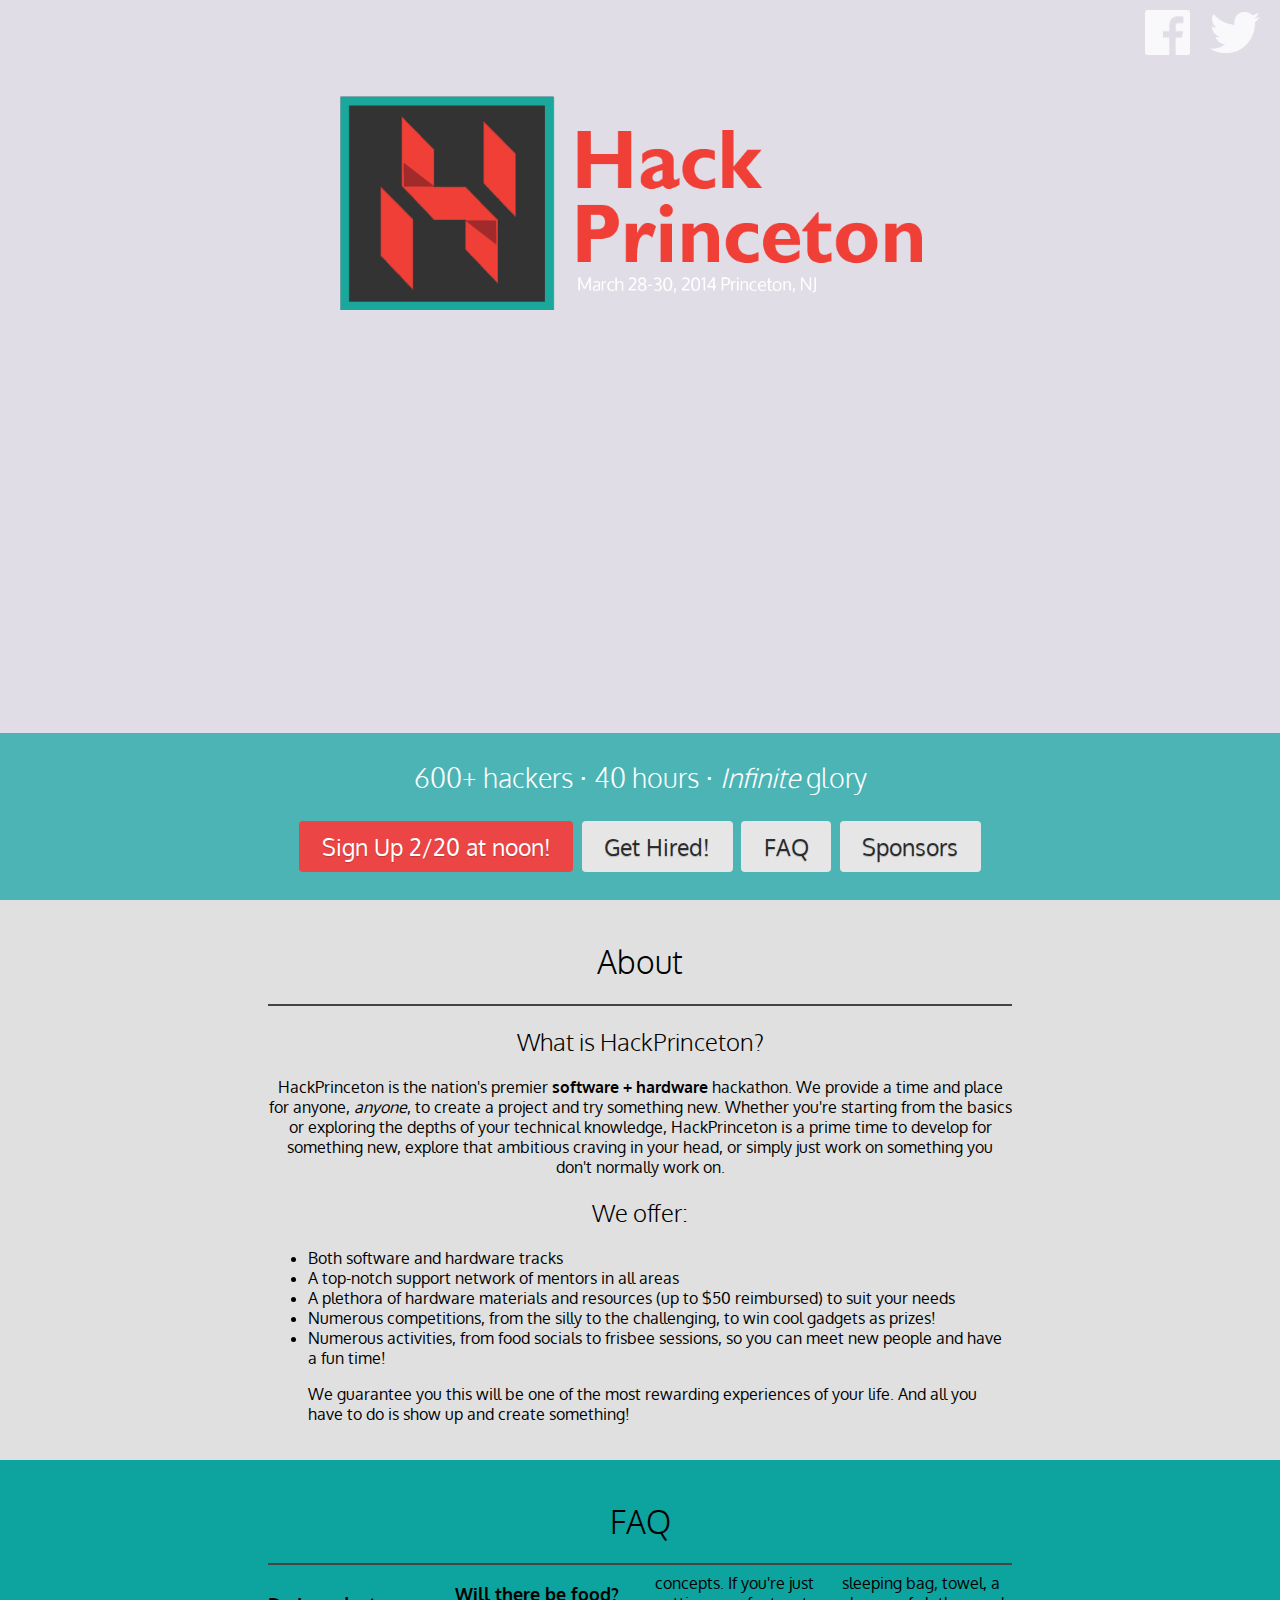
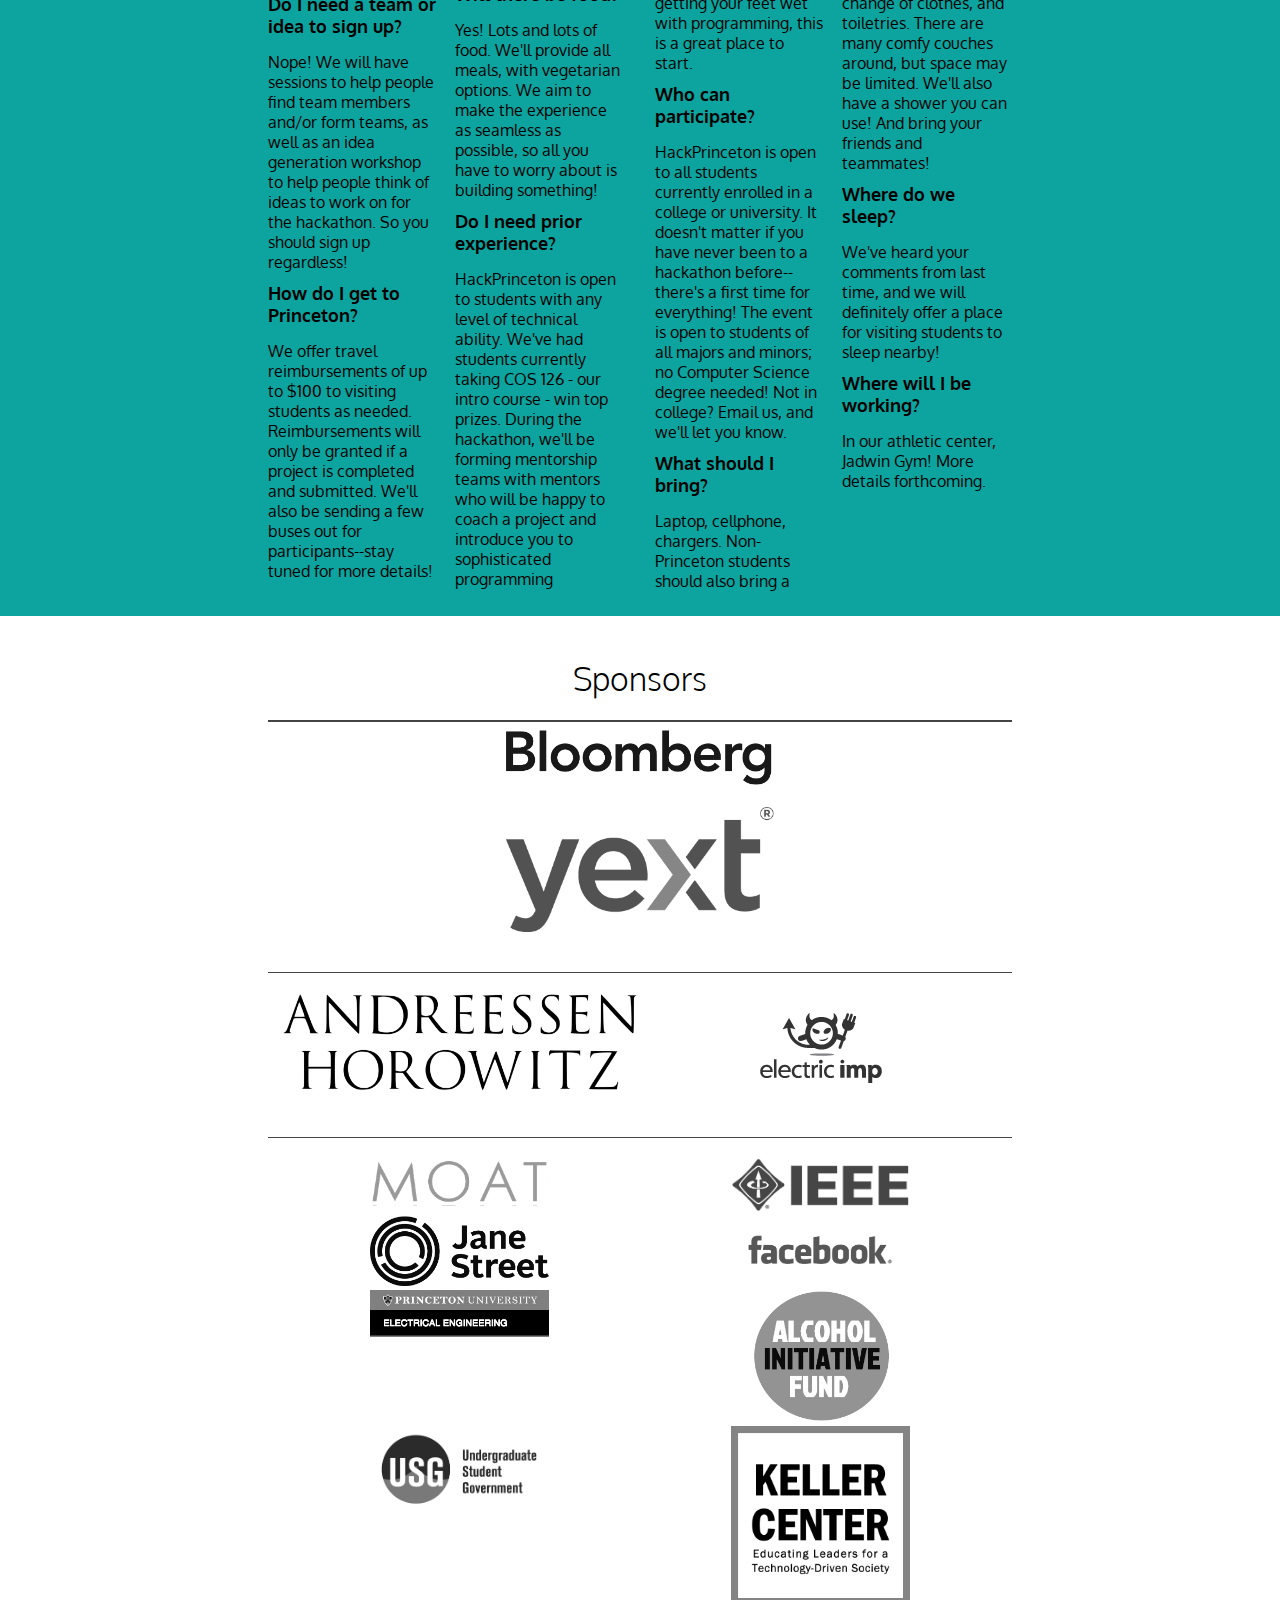
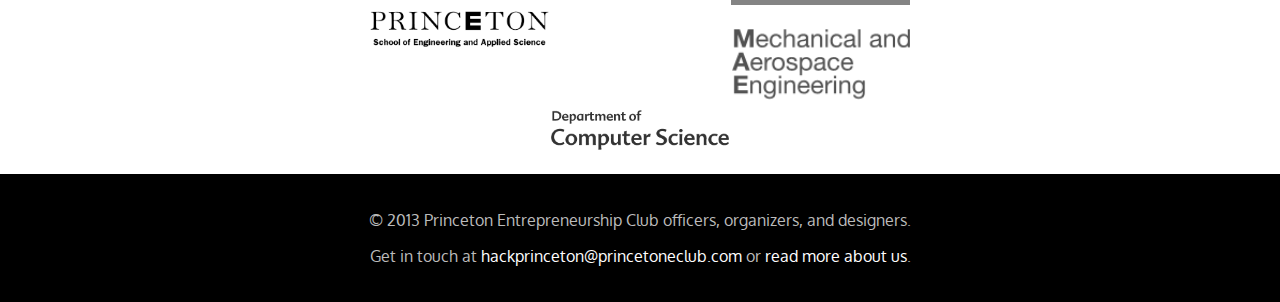
==== index.html @ d33fe1b3 "changed site into new site" ====
<!DOCTYPE html>
<html>
  <head>
    <link rel="stylesheet" type="text/css" href="css/pure-min.css">
    <link rel="stylesheet" type="text/css" href="css/style.css">
    <link href='http://fonts.googleapis.com/css?family=Oxygen:400,300' rel='stylesheet' type='text/css'>
    <link rel="icon" 
      type="image/png" 
      href="favicon.png">
  </head>
  <body class="pure-g-r">
    <div class="pure-u-1-6 favicons pure-hidden-tablet pure-hidden-phone">
      <a href='https://twitter.com/HackPrinceton'>
        <img id="twitter_fixed" src="img/Twitter_logo_white.png"/>
      </a>
      <a href='https://www.facebook.com/hackprinceton'>
        <img id="facebook_fixed" src="img/FB-f-Logo__white_100.png"/>
      </a>
    </div>
    <div class="pure-u-1-1 header">
      <div class="wrapper">
        <img id="logo" src="img/logo2.png"/>
        <div class="pure-u-1-1 banner">
          <h2>600+ hackers &sdot; 40 hours &sdot; <em>Infinite</em> glory</h2>
          <a class="pure-button size signup">Sign Up 2/20 at noon!</a>
          <a class="pure-button size hire" href="registration.html">Get Hired!</a>
          <a class="pure-button size faq" href="#faq">FAQ</a>
          <a class="pure-button size sponsor" href="#sponsor">Sponsors</a>
          <div class="pure-u-1-1 mobile-favicons-banner pure-hidden-desktop">
            <a href="https://www.facebook.com/hackprinceton">
              <img id="facebook" src="img/FB-f-Logo__white_100.png">
            </a>
            <a href="https://twitter.com/HackPrinceton">
              <img id="twitter" src="img/Twitter_logo_white.png">
            </a>
          </div>
        </div>
      </div>
    </div>
    <div id="about" class="pure-u-1-1 content">
      <div class="pure-u-3-5">
        <h1>About</h1>
        <hr>
        <h2>What is HackPrinceton?</h2>
        <p style="text-align:center">HackPrinceton is the nation's premier <span style="font-weight:bold;">software + hardware</span> hackathon. We provide a time and place for anyone, <span style="font-style:italic">anyone</span>, to create a project and try something new. 
        Whether you&#39;re starting from the basics or exploring the depths of your technical knowledge, HackPrinceton is a prime time to develop for something new, explore that ambitious craving in your head, or simply just work on something you don't normally work on.</p>

        <h2>We offer:</h2>
        <ul style="text-align:left;">
          <li>Both software and hardware tracks</li>
          <li>A top-notch support network of mentors in all areas</li>
          <li>A plethora of hardware materials and resources (up to $50 reimbursed) to suit your needs</li>
          <li>Numerous competitions, from the silly to the challenging, to win cool gadgets as prizes! </li>
          <li>Numerous activities, from food socials to frisbee sessions, so  you can meet new people and have a fun time!</li> 
        <p>We guarantee you this will be one of the most rewarding experiences of your life. And all you have to do is show up and create something! </p>
      </div>
    </div>
    <!-- <div id="hire" class="pure-u-1-1 content">
      <div class="pure-u-3-5">
        <h1>Want a Job?</h1>
        <hr>
        <p> Looking for something to do over the summer? Our sponsors are looking for talented and experienced individuals like the ones at HackPrinceton. <a href='./registration.html'>Apply here!</a> </p>

      </div>
    </div> -->
    <div id="faq" class="pure-u-1-1 content">
      <div class="pure-u-3-5">
        <h1>FAQ</h1>
        <hr>
        <div class="twocol">
        <dl>
          <dt>Do I need a team or idea to sign up?</dt>
          <dd>Nope! We will have sessions to help people find team members and/or form teams, as well as an idea generation workshop to help people think of ideas to work on for the hackathon. So you should sign up regardless!</dd>
          <dt>How do I get to Princeton?</dt>
          <dd>We offer travel reimbursements of up to $100 to visiting students as needed. Reimbursements will only be granted if a project is completed and submitted. We'll also be sending a few buses out for participants--stay tuned for more details!</dd>
          <dt>Will there be food?</dt>
          <dd>Yes! Lots and lots of food. We'll provide all meals, with vegetarian options. We aim to make the experience as seamless as possible, so all you have to worry about is building something!</dd>
          
          <dt>Do I need prior experience?</dt>
          <dd>HackPrinceton is open to students with any level of technical ability. We've had students currently taking COS 126 - our intro course - win top prizes. During the hackathon, we'll be forming mentorship teams with mentors who will be happy to coach a project and introduce you to sophisticated programming concepts. If you're just getting your feet wet with programming, this is a great place to start.</dd> 
          
          <dt>Who can participate?</dt>
          <dd>HackPrinceton is open to all students currently enrolled in a college or university. It doesn't matter if you have never been to a hackathon before--there's a first time for everything! The event is open to students of all majors and minors; no Computer Science degree needed! Not in college? Email us, and we'll let you know.</dd>
          <dt>What should I bring?</dt>
          <dd>Laptop, cellphone, chargers. Non-Princeton students should also bring a sleeping bag, towel, a change of clothes, and toiletries. There are many comfy couches around, but space may be limited. We'll also have a shower you can use! And bring your friends and teammates!</dd>
          <dt>Where do we sleep?</dt>
          <dd>We've heard your comments from last time, and we will definitely offer a place for visiting students to sleep nearby!</dd>
          <dt>Where will I be working?</dt>
          <dd>In our athletic center, Jadwin Gym! More details forthcoming.</dd>
                    
          <br> <br> <br> <br>
        </dl>
          </div>
      </div>
    </div>
    <div id="sponsor" class="pure-u-1-1 content">
      <div class="pure-u-3-5">
        <h1>Sponsors</h1>
        <hr>

          <!-- For Series A Sponsors -->
          <div class="sponsors-medium">
            <div class="sponsors-box-medium">
              <a id="ebay" class="logolink-off" href="http://bloomberg.com"><img src="img/logos/bloomberg.png"></a>
              <div class="sponsors-box-wrapper">
                <div class="sponsors-box-arrow"></div>
                <div class="sponsors-box-blurb"></div>
             </div>
           </div>
         </div>

          <div class="sponsors-medium">
            <div class="sponsors-box-medium">
              <a id="ebay" class="logolink-off" href="http://yext.com"><img src="img/logos/yext.png"></a>
              <div class="sponsors-box-wrapper">
                <div class="sponsors-box-arrow"></div>
                <div class="sponsors-box-blurb"></div>
             </div>
           </div>
         </div>

        <div class="separator"></div>

        <!-- For Angel sponsors -->
        <div class="sponsors-box-small">
          <a id="appnexus" class="logolink-off" href="http://a16z.com"><img src="img/logos/a16z.png"></a>
          <div class="sponsors-box-wrapper">
            <div class="sponsors-box-arrow"></div>
            <div class="sponsors-box-blurb">
            </div>
          </div>
        </div>
        <div class="sponsors-box-small">
          <a id="appnexus" class="logolink-off" href="http://electricimp.com"><img src="img/logos/electricimp.png"></a>
          <div class="sponsors-box-wrapper">
            <div class="sponsors-box-arrow"></div>
            <div class="sponsors-box-blurb">
            </div>
          </div>
        </div>

          <div class="separator"></div>

          <!-- For seed sponsors and everything else (sending swag) -->
          <div class="sponsors-tiny">
            <div class="sponsors-box-tiny">
              <a id="github" class="logolink-off" href="http://moat.com"><img src="img/logos/moat.png"></a>
              <div class="sponsors-box-wrapper">
                <div class="sponsors-box-arrow"></div>
                <div class="sponsors-box-blurb"></div>
              </div>
            </div>
            <div class="sponsors-box-tiny">
              <a id="github" class="logolink-off" href="http://www.ieee.org/index.html"><img src="img/logos/ieee.png"></a>
              <div class="sponsors-box-wrapper">
                <div class="sponsors-box-arrow"></div>
                <div class="sponsors-box-blurb"></div>
              </div>
            </div>
            <div class="sponsors-box-tiny">
              <a id="github" class="logolink-off" href="http://janestreet.com"><img src="img/logos/janestreet.png"></a>
              <div class="sponsors-box-wrapper">
                <div class="sponsors-box-arrow"></div>
                <div class="sponsors-box-blurb"></div>
              </div>
            </div>
            <div class="sponsors-box-tiny">
              <a id="github" class="logolink-off" href="http://facebook.com"><img src="img/logos/facebook.png"></a>
              <div class="sponsors-box-wrapper">
                <div class="sponsors-box-arrow"></div>
                <div class="sponsors-box-blurb"></div>
              </div>
            </div>
            <div class="sponsors-box-tiny">
              <a id="github" class="logolink-off" href="http://ee.princeton.edu/"><img src="img/logos/ele_logo.png"></a>
              <div class="sponsors-box-wrapper">
                <div class="sponsors-box-arrow"></div>
                <div class="sponsors-box-blurb"></div>
              </div>
            </div>
            <div class="sponsors-box-tiny">
              <a id="github" class="logolink-off" href="http://www.alcoholinitiative.com/"><img src="img/logos/alcohol_initiative.png"></a>
              <div class="sponsors-box-wrapper">
                <div class="sponsors-box-arrow"></div>
                <div class="sponsors-box-blurb"></div>
              </div>
            </div>
             <div class="sponsors-box-tiny">
              <a id="github" class="logolink-off" href="http://princetonusg.com/?page_id=966"><img src="img/logos/usg.png"></a>
              <div class="sponsors-box-wrapper">
                <div class="sponsors-box-arrow"></div>
                <div class="sponsors-box-blurb"></div>
              </div>
            </div>
            <div class="sponsors-box-tiny">
              <a id="github" class="logolink-off" href="http://commons.princeton.edu/kellercenter/"><img src="img/logos/keller_center.jpg"></a>
              <div class="sponsors-box-wrapper">
                <div class="sponsors-box-arrow"></div>
                <div class="sponsors-box-blurb"></div>
              </div>
            </div>
            <div class="sponsors-box-tiny">
              <a id="github" class="logolink-off" href="http://www.princeton.edu/engineering/"><img src="img/logos/seas.png"></a>
              <div class="sponsors-box-wrapper">
                <div class="sponsors-box-arrow"></div>
                <div class="sponsors-box-blurb"></div>
              </div>
            </div>
            <div class="sponsors-box-tiny">
              <a id="github" class="logolink-off" href="http://www.princeton.edu/mae/"><img src="img/logos/mae.png"></a>
              <div class="sponsors-box-wrapper">
                <div class="sponsors-box-arrow"></div>
                <div class="sponsors-box-blurb"></div>
              </div>
            </div>
            <div class="sponsors-box-tiny">
              <a id="github" class="logolink-off" href="http://cs.princeton.edu"><img src="img/logos/cos.png"></a>
              <div class="sponsors-box-wrapper">
                <div class="sponsors-box-arrow"></div>
                <div class="sponsors-box-blurb"></div>
              </div>
            </div>
          </div>
          
      </div>
    </div>
    <div class="pure-u-1-1 footer content">
      <p>&copy; 2013 Princeton Entrepreneurship Club officers, organizers, and designers.</p>
      <p>Get in touch at <a href="mailto:hackprinceton@princetoneclub.com">hackprinceton@princetoneclub.com</a> or <a href="http://princetoneclub.com">read more about us</a>.</p>
    </div>
    <script type="application/javascript" src="js/jquery-1.11.0.min.js"></script>
    <script type="application/javascript" src="js/script.js"></script>
  </body>
</html>
---- css/style.css ----
html, button, input, select, textarea, a,
.pure-g [class *= "pure-u"],
.pure-g-r [class *= "pure-u"] {
  font-family: "Oxygen", "HelveticaNeue-Light", "Helvetica Neue Light", "Helvetica Neue", Helvetica, Arial, "Lucida Grande", sans-serif; 
}

h1, h2, h3, h4, h5, h6 {
  font-weight: 300;
}

hr {
  border-width: 1px;
  border-style: solid;
  color: #444;
}

.favicons {
  position: fixed;
  top: 0px;
  right: 0px;
  z-index: 1;
}

.mobile-favicons-banner a {
  text-decoration: none;
}

.twocol {
  -moz-column-count: 2;
  -moz-column-gap: 30px;
  -webkit-column-count: 2;
  -webkit-column-gap: 30px;
}

#twitter {
  width: 50px;
  height: auto;
  opacity: 0.5;
  margin-left: 0.3em;
  margin-bottom: 0.75em;
}

#twitter_fixed {
  width: 50px;
  height: auto;
  position: fixed;
  top: 12px;
  right: 20px;
  opacity: 0.8;
}

#facebook {
  width: 45px;
  height: auto;
  opacity: 0.5;
  margin-right: 0.3em;
  margin-bottom: 0.75em;
}

#facebook_fixed {
  width: 45px;
  height: auto;
  position: fixed;
  top: 10px;
  right: 90px;
  opacity: 0.8;
}

.header {
  position: relative;
  background: url('../img/bg0.jpg') no-repeat center center fixed;
  background-position: center;
  background-size: cover;
  -webkit-background-size: cover;
  -moz-background-size: cover;
  -o-background-size: cover;
  text-align: center;
  height: 100vh;
  min-height: 600px;
  max-height: 1500px;
}

.wrapper {
  background: rgba(50, 29, 97, 0.15);
  height: 100%;
}

#logo {
  padding-top: 6em;
  width: 80%;
  max-width: 600px;
  height: auto;
}

.banner {
  position: absolute;
  bottom: 0px;
  left: 0px;
  background: rgba(13, 163, 159, 0.7);
  color: white;
  font-size: 18px;
}

.banner > h2 {
  padding: 0.25em;
  margin-bottom: 0.75em;
  margin-top: 0.75em;
}

.signup {
  background: rgb(236, 69, 69);
  color: white;
}

.size {
  font-size: 125%;
  text-shadow: 0 1px 1px rgba(0, 0, 0, 0.2);
  border-radius: 4px;
  margin-bottom: 1.25em;
  margin-left: 0.1em;
  margin-right: 0.1em;
}

.content {
  padding: 1.25em;
}

#about {
  background-color: #e0e0e0;
  text-align: center;
}

#signup {
  background-color: #e0e0e0;
  text-align: center;
}

#hire {
  background-color: #f0f0f0;
  text-align: center;
}

#hire p {
  text-align: left;
}

/*
#hire a {
  text-decoration: none;
  font-weight: 700;
  font-size: 1.25em;
  color: #000000;
}
*/

#schedule {
  background-color: #f0f0f0;
  text-align: center;
}

#schedule p {
  text-align: left;
}

#faq {
  background-color: #0DA39F;
  text-align: center;
}

#faq dl, dd, dt {
  text-align: left;
  margin: 10px 0 10px 0;
  font-size: 1em;

}

#faq dl {
  columns: 2;
}


#faq dt {
  padding-bottom: 5px;
  font-size: 1.125em;
  font-weight: 700;
}

#sponsor {
  background-color: #FFF;
  text-align: center;
}

.footer {
  background-color: #000;
  color: #bbb;
  text-align: center;
}

.footer a {
  text-decoration: none;
  color: white;
}

/* ------------------------------------------------------------
   sponsors
   ------------------------------------------------------------ */

   .unit-content-sponsors {
    font: 14px Raleway;
    font-weight: 700;
    line-height: 16px;
  }
  .unit-content-sponsors img {
    /*border: 1px solid #ccc;*/
    margin-bottom: 20px;
  }

  .sponsors-full p,
  .sponsors-large p,
  .sponsors-medium p,
  .sponsors-small p,
  .sponsors-tiny p {
    -moz-column-break-inside: avoid;
    -webkit-column-break-inside: avoid;
  column-break-inside:avoid;
    display:inline-block;
    width:48%;
  }
  
  .sponsors-medium {
  margin-left:auto;
  margin-right:auto;  
  }

  .sponsors-full img,
  .sponsors-large img,
  .sponsors-medium img,
  .sponsors-small img,
  .sponsors-tiny img {
    -webkit-filter: grayscale(100%);
  }

  .sponsors-full img:hover,
  .sponsors-large img:hover,
  .sponsors-medium img:hover,
  .sponsors-small img:hover,
  .sponsors-tiny img:hover {
    filter: gray; /* IE6-9 */
    -webkit-filter: grayscale(0%); /* Chrome 19+, Safari 6+, Safari 6+ iOS */
  }

  .sponsors-full img {
    display: block;
    width: 100%;
  }
  .sponsors-large img {
    display: block;
    width: 85%;
    height: auto;
    margin-left: auto;
    margin-right: auto;
  }
  .sponsors-medium img {
    display:block;
    width: 75%;
    height: auto;
    margin-left: auto;
    margin-right: auto;
  }

  .sponsors-small img {
    display: block;
    width: 60%;
    height: auto;
    margin-left: auto;
    margin-right: auto;
  }

  .sponsors-tiny img {
    width:50%;
    display: inline-block;
    height: auto;
    margin-left: auto;
    margin-right: auto;
  }
  
  a.sponsor-link:link {
    
  }
  
  a.sponsor-link:visited {
  
  }
  
  .sponsors-box-full,
  .sponsors-box-large,
  .sponsors-box-medium,
  .sponsors-box-small,
  .sponsors-box-tiny {
  display:inline-block;
    margin-bottom:20px;
  width:48%;
  vertical-align:top;
  }
  
  .sponsors-box-small {
  margin-bottom:10px;  
  }
  .sponsors-box-tiny {
  margin-bottom:0px;  
  }
  
  .sponsors-box-full,
  .sponsors-box-large {
  display:block;
  width:100%;  
  }
  
  .sponsors-box-wrapper {
    display:none;
  }
  
  .sponsors-box-arrow {
    width: 0; 
  height: 0; 
  border-left: 10px solid transparent;
  border-right: 10px solid transparent;
  
  border-bottom: 20px solid #e5e5e5;
  margin: 0 auto; 
  margin-bottom:-5px;
  margin-top:-10px;
  }
  
  .sponsors-box-blurb {
    -webkit-border-radius: 3px;
    -moz-border-radius: 3px;
    background:#e5e5e5;
    padding:10px;
    font: 15px Source Sans Pro
  }


.separator:after {
  content: "";
  display: block;
  width: 100%;
  height: 1px;
  background-color:#444;
  margin: 20px 0;
}
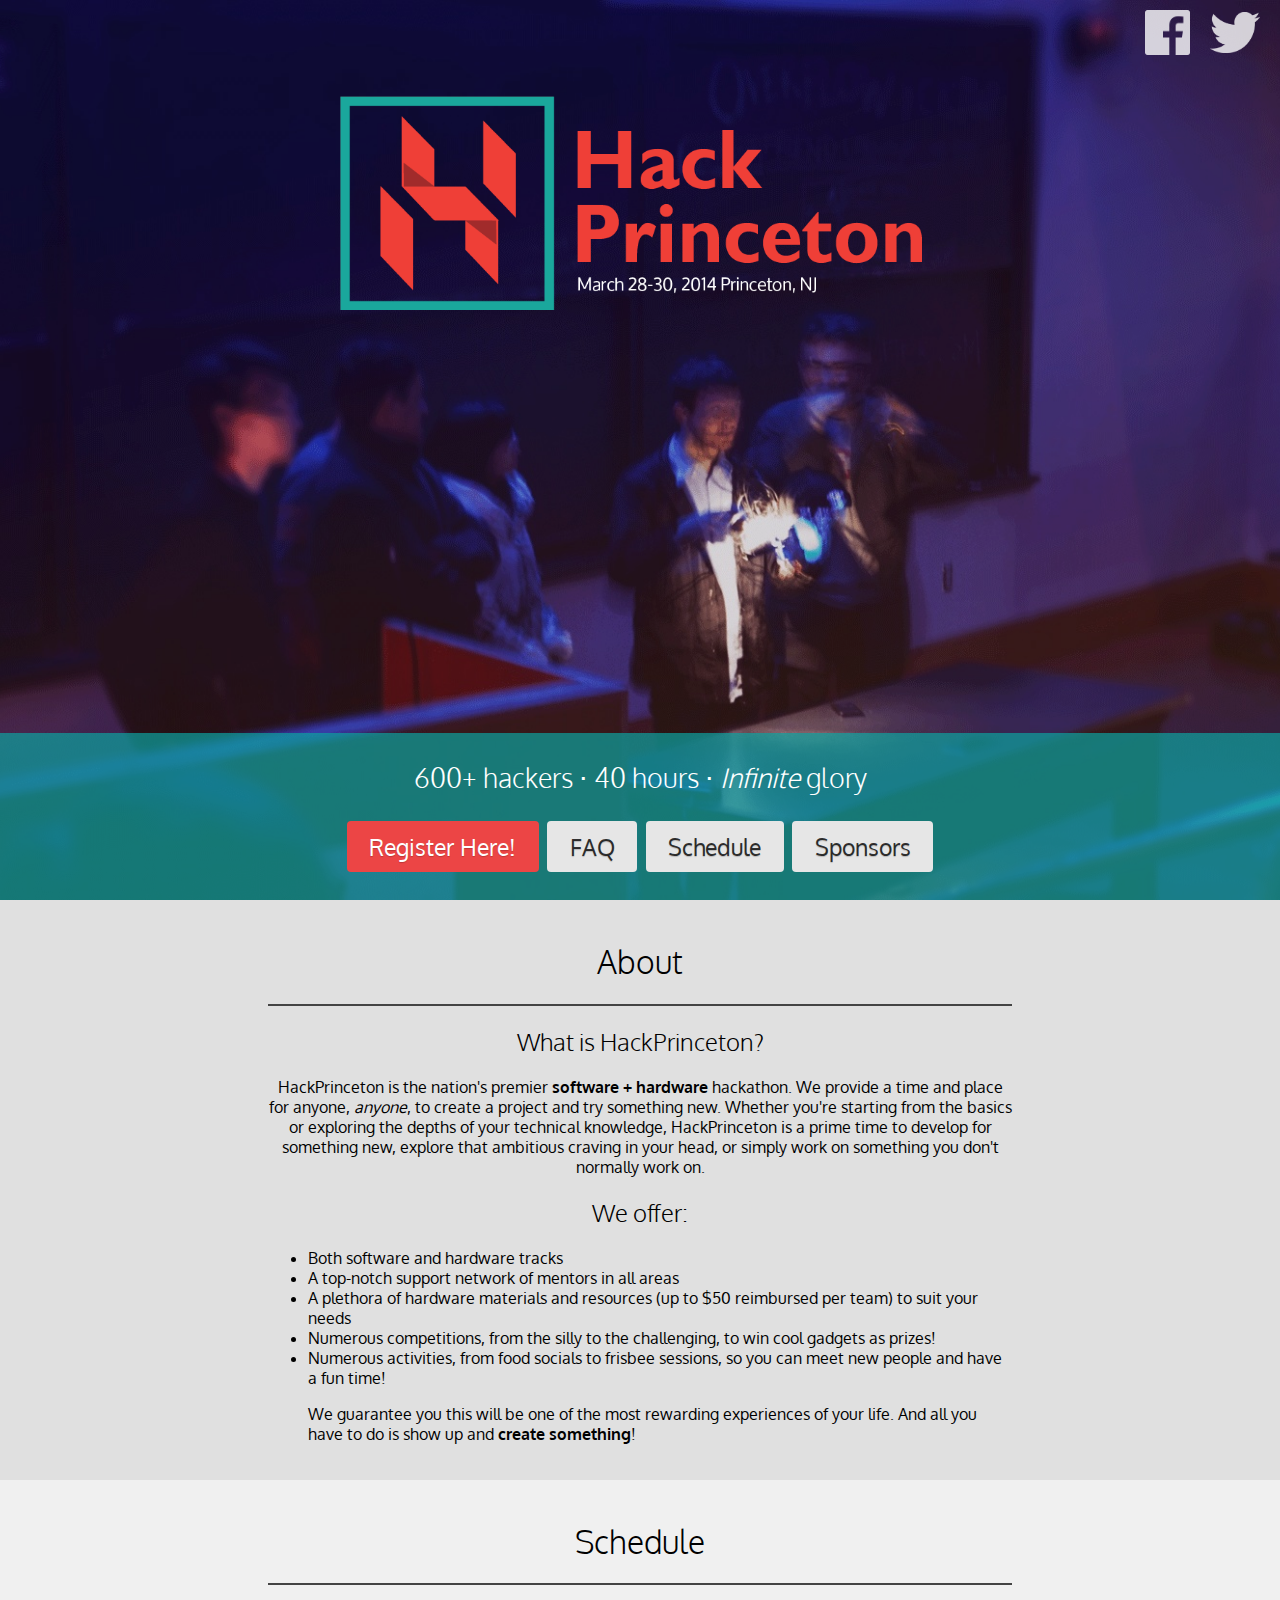
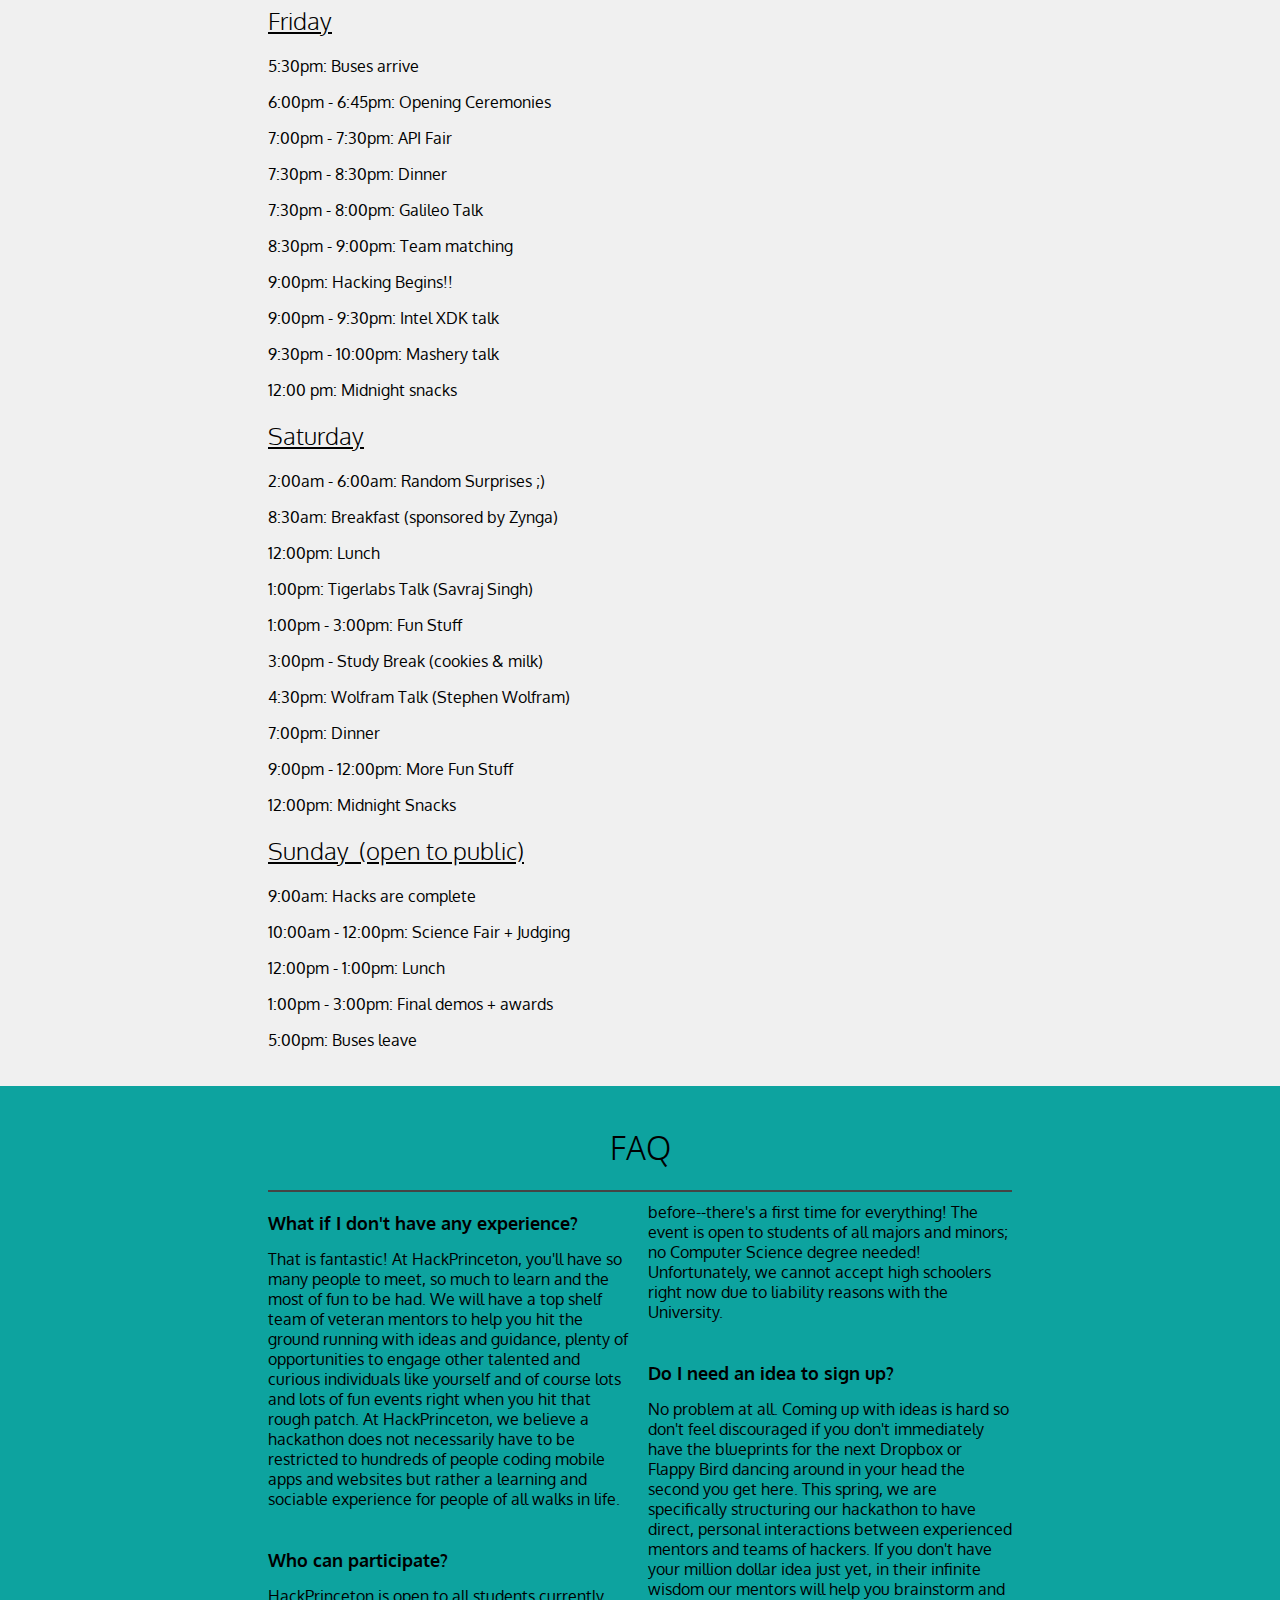
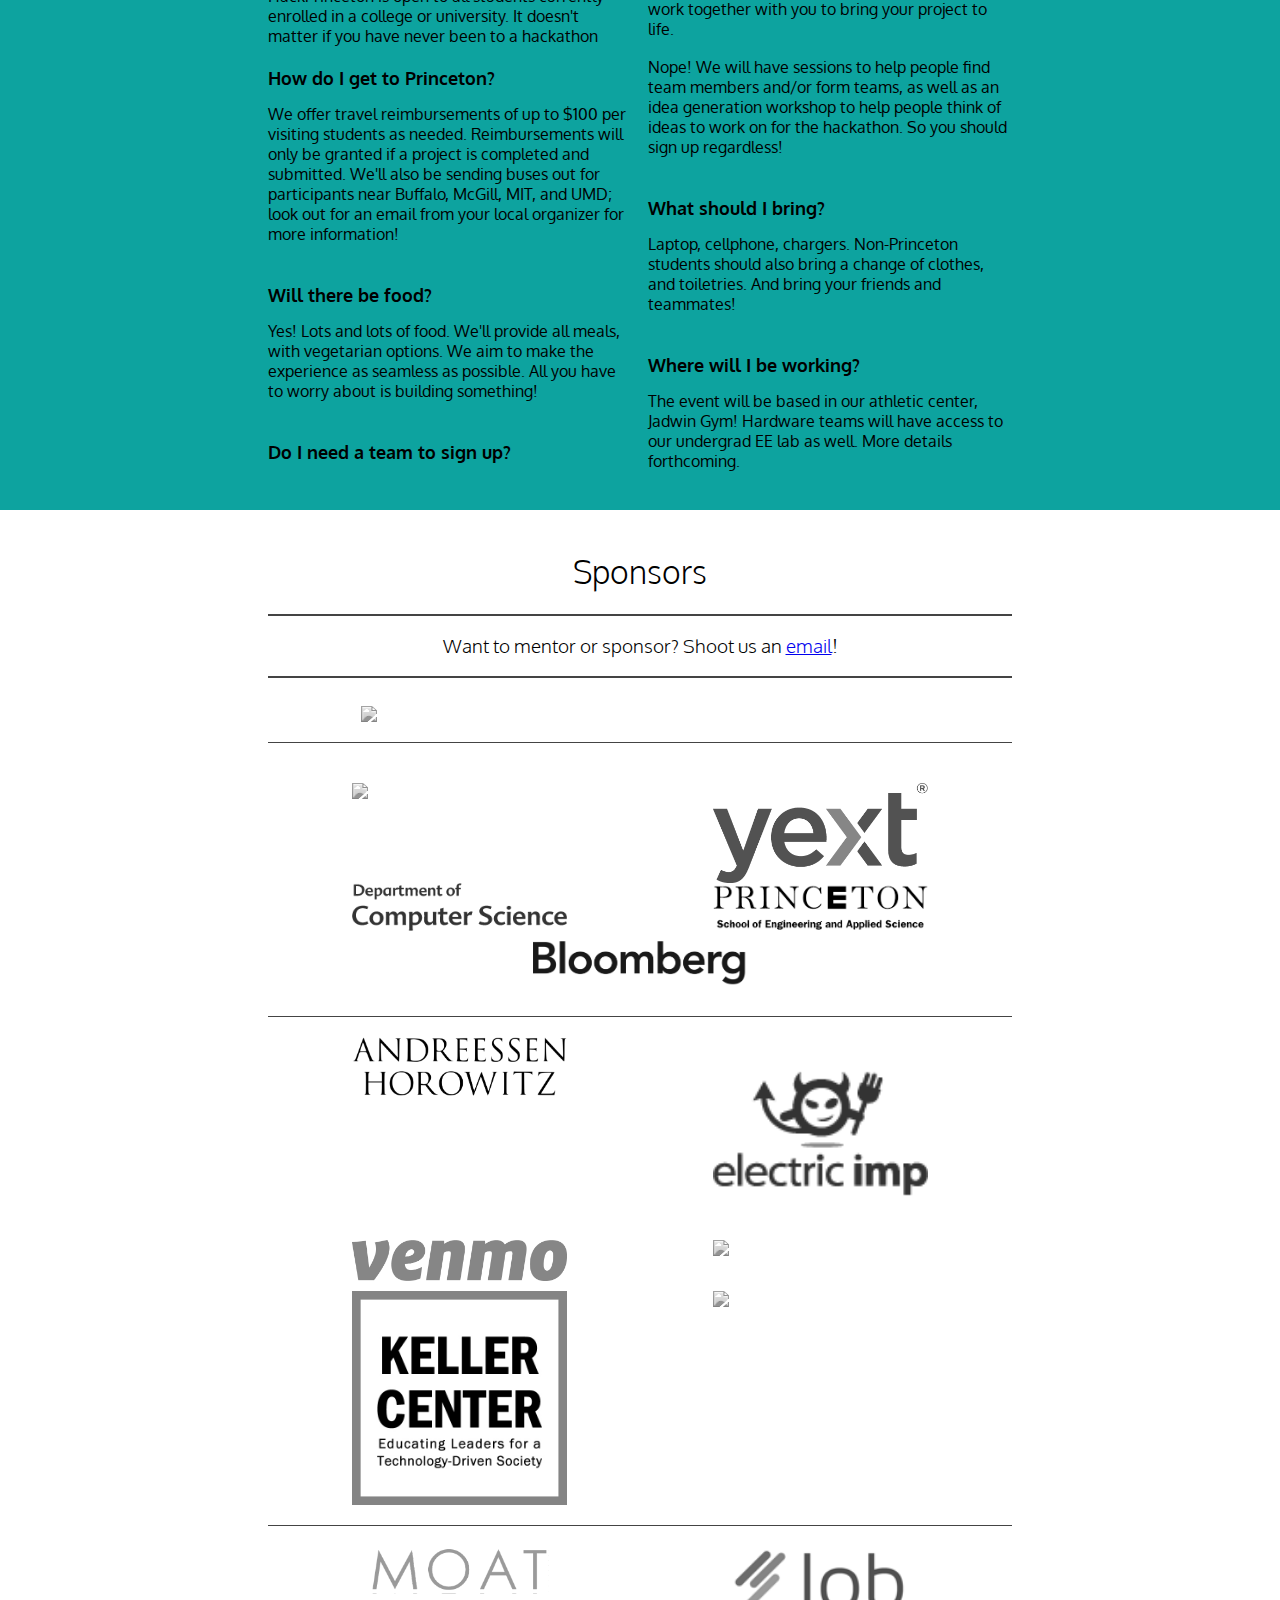
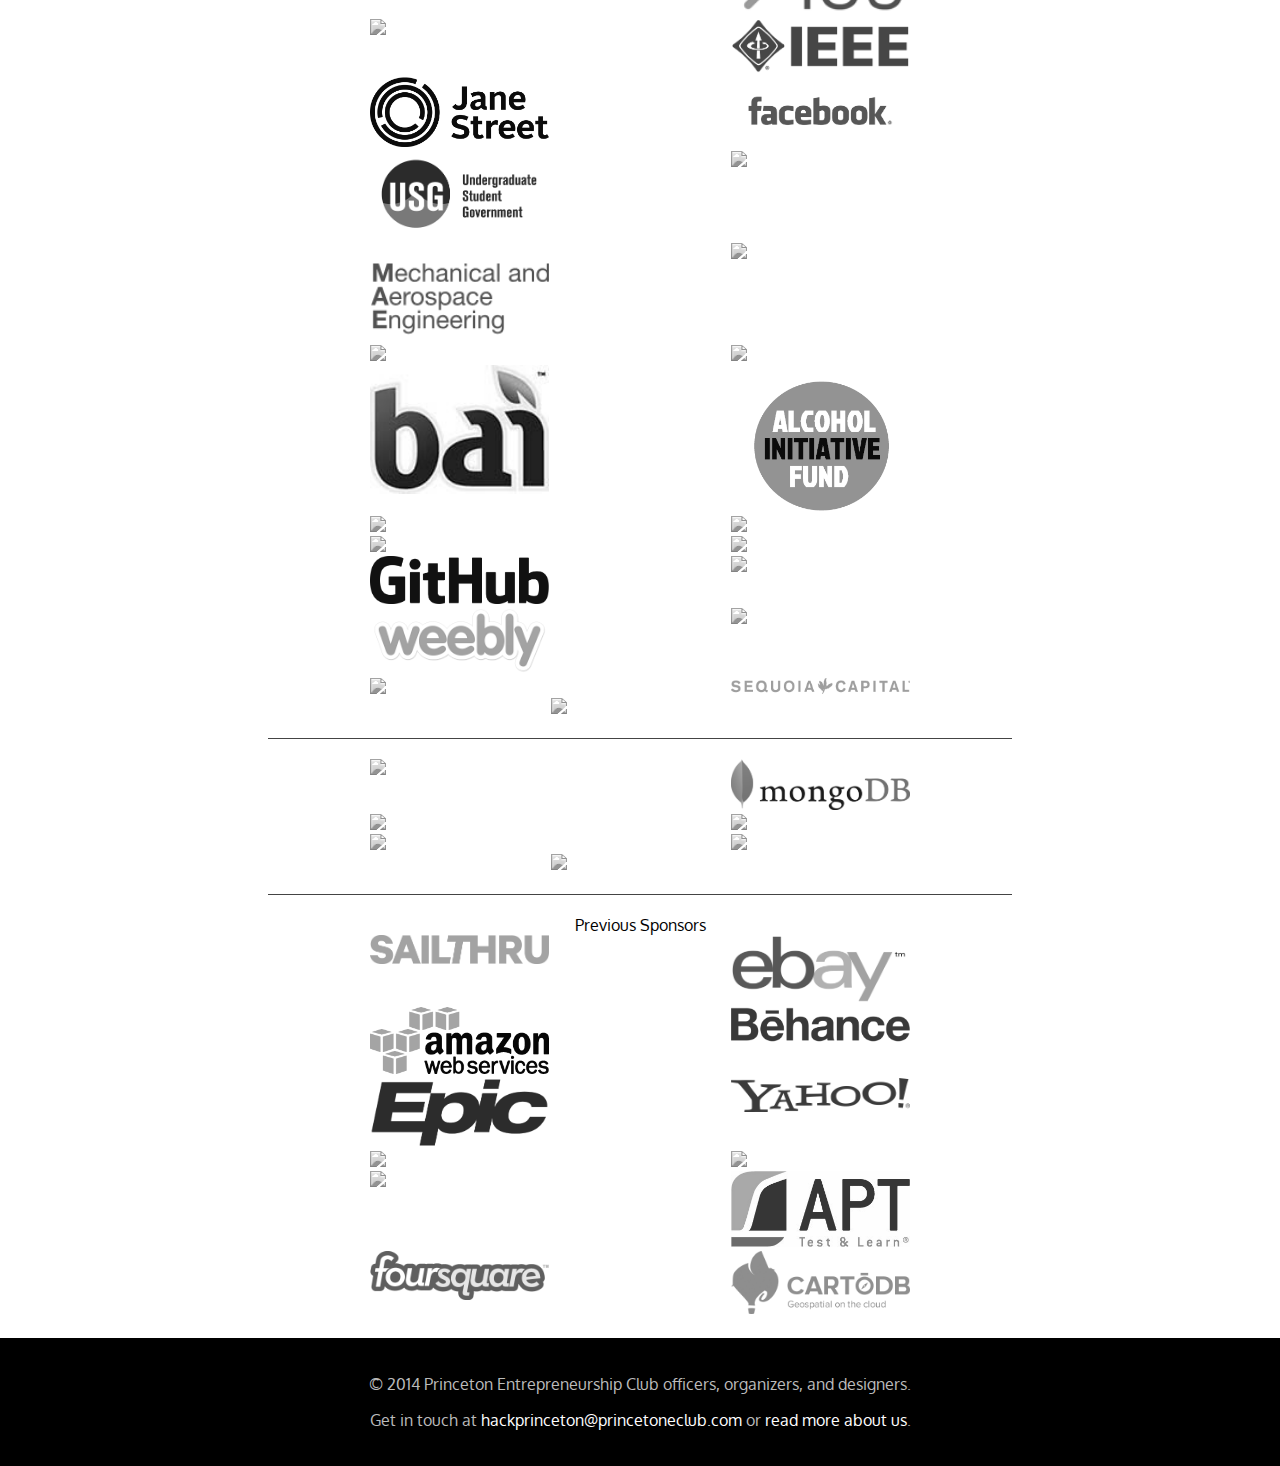
==== commit a6c708a1: "Improved language" ====
--- a/index.html
+++ b/index.html
@@ -1,234 +1,713 @@
 <!DOCTYPE html>
-<html>
-  <head>
-    <link rel="stylesheet" type="text/css" href="css/pure-min.css">
-    <link rel="stylesheet" type="text/css" href="css/style.css">
-    <link href='http://fonts.googleapis.com/css?family=Oxygen:400,300' rel='stylesheet' type='text/css'>
-    <link rel="icon" 
-      type="image/png" 
-      href="favicon.png">
-  </head>
-  <body class="pure-g-r">
-    <div class="pure-u-1-6 favicons pure-hidden-tablet pure-hidden-phone">
-      <a href='https://twitter.com/HackPrinceton'>
-        <img id="twitter_fixed" src="img/Twitter_logo_white.png"/>
-      </a>
-      <a href='https://www.facebook.com/hackprinceton'>
-        <img id="facebook_fixed" src="img/FB-f-Logo__white_100.png"/>
-      </a>
+<html xmlns="http://www.w3.org/1999/xhtml"
+      xmlns:fb="http://ogp.me/ns/fb#">
+
+<head>
+  <link rel="stylesheet" type="text/css" href="css/pure-min.css">
+  <link rel="stylesheet" type="text/css" href="css/style.css">
+  <link href='http://fonts.googleapis.com/css?family=Oxygen:400,300' rel='stylesheet' type='text/css'>
+  <link rel="icon" type="image/png" href="favicon.png">
+  <meta property="og:image" content="http://i.imgur.com/pJ6yTs3.jpg" />
+  <title>HackPrinceton, Spring 2014; March 28 - 30</title>
+</head>
+
+<body class="pure-g-r">
+  <div class="pure-u-1-6 favicons pure-hidden-tablet pure-hidden-phone">
+    <a href='https://twitter.com/HackPrinceton'>
+      <img id="twitter_fixed" src="img/Twitter_logo_white.png" />
+    </a>
+    <a href='https://www.facebook.com/hackprinceton'>
+      <img id="facebook_fixed" src="img/FB-f-Logo__white_100.png" />
+    </a>
+  </div>
+  <div class="pure-u-1-1 header">
+    <div class="wrapper">
+      <img id="logo" src="img/logo1.png" />
+      <div class="pure-u-1-1 banner">
+        <h2>600+ hackers &sdot; 40 hours &sdot;
+          <em>Infinite</em> glory</h2>
+
+        <a class="pure-button size signup" href="signup.html#about">Register Here!</a>
+        <a class="pure-button size faq" href="#faq">FAQ</a>
+        <a class="pure-button size schedule" href="#schedule">Schedule</a>
+        <a class="pure-button size sponsor" href="#sponsor">Sponsors</a>
+
+        <div class="pure-u-1-1 mobile-favicons-banner pure-hidden-desktop">
+          <a href="https://www.facebook.com/hackprinceton">
+            <img id="facebook" src="img/FB-f-Logo__white_100.png">
+          </a>
+          <a href="https://twitter.com/HackPrinceton">
+            <img id="twitter" src="img/Twitter_logo_white.png">
+          </a>
+        </div>
+      </div>
     </div>
-    <div class="pure-u-1-1 header">
-      <div class="wrapper">
-        <img id="logo" src="img/logo2.png"/>
-        <div class="pure-u-1-1 banner">
-          <h2>600+ hackers &sdot; 40 hours &sdot; <em>Infinite</em> glory</h2>
-          <a class="pure-button size signup">Sign Up 2/20 at noon!</a>
-          <a class="pure-button size hire" href="registration.html">Get Hired!</a>
-          <a class="pure-button size faq" href="#faq">FAQ</a>
-          <a class="pure-button size sponsor" href="#sponsor">Sponsors</a>
-          <div class="pure-u-1-1 mobile-favicons-banner pure-hidden-desktop">
-            <a href="https://www.facebook.com/hackprinceton">
-              <img id="facebook" src="img/FB-f-Logo__white_100.png">
-            </a>
-            <a href="https://twitter.com/HackPrinceton">
-              <img id="twitter" src="img/Twitter_logo_white.png">
-            </a>
-          </div>
-        </div>
-      </div>
+  </div>
+  <div id="about" class="pure-u-1-1 content">
+    <div class="pure-u-3-5">
+      <h1>About</h1>
+      <hr>
+      <h2>What is HackPrinceton?</h2>
+      <p style="text-align:center">HackPrinceton is the nation's premier <span style="font-weight:bold;">software + hardware</span> hackathon. We provide a time and place for anyone, <span style="font-style:italic">anyone</span>, to create a project and try something new. Whether you&#39;re starting from the basics or exploring the depths of your technical knowledge, HackPrinceton is a prime time to develop for something new, explore that ambitious craving in your head, or simply work on something you don't normally work on.</p>
+
+      <h2>We offer:</h2>
+      <ul style="text-align:left;">
+        <li>Both software and hardware tracks</li>
+        <li>A top-notch support network of mentors in all areas</li>
+        <li>A plethora of hardware materials and resources (up to $50 reimbursed per team) to suit your needs</li>
+        <li>Numerous competitions, from the silly to the challenging, to win cool gadgets as prizes!</li>
+        <li>Numerous activities, from food socials to frisbee sessions, so you can meet new people and have a fun time!</li>
+        <p>We guarantee you this will be one of the most rewarding experiences of your life. And all you have to do is show up and <b>create something</b>!</p>
     </div>
-    <div id="about" class="pure-u-1-1 content">
-      <div class="pure-u-3-5">
-        <h1>About</h1>
-        <hr>
-        <h2>What is HackPrinceton?</h2>
-        <p style="text-align:center">HackPrinceton is the nation's premier <span style="font-weight:bold;">software + hardware</span> hackathon. We provide a time and place for anyone, <span style="font-style:italic">anyone</span>, to create a project and try something new. 
-        Whether you&#39;re starting from the basics or exploring the depths of your technical knowledge, HackPrinceton is a prime time to develop for something new, explore that ambitious craving in your head, or simply just work on something you don't normally work on.</p>
-
-        <h2>We offer:</h2>
-        <ul style="text-align:left;">
-          <li>Both software and hardware tracks</li>
-          <li>A top-notch support network of mentors in all areas</li>
-          <li>A plethora of hardware materials and resources (up to $50 reimbursed) to suit your needs</li>
-          <li>Numerous competitions, from the silly to the challenging, to win cool gadgets as prizes! </li>
-          <li>Numerous activities, from food socials to frisbee sessions, so  you can meet new people and have a fun time!</li> 
-        <p>We guarantee you this will be one of the most rewarding experiences of your life. And all you have to do is show up and create something! </p>
+  </div>
+  <div id="schedule" class="pure-u-1-1 content">
+    <div class="pure-u-3-5">
+      <h1>Schedule</h1>
+      <hr>
+      <div class="wrap">
+        <div class="leftcol">
+          <h2 style='text-align:left'><u>Friday</u></h2>
+          <p>5:30pm: Buses arrive </p>
+          <p>6:00pm - 6:45pm: Opening Ceremonies </p>
+          <p>7:00pm - 7:30pm: API Fair</p>
+          <p>7:30pm - 8:30pm: Dinner</p>
+          <p>7:30pm - 8:00pm: Galileo Talk</p>
+          <p>8:30pm - 9:00pm: Team matching</p>
+          <p>9:00pm: Hacking Begins!!</p>
+          <p>9:00pm - 9:30pm: Intel XDK talk</p>
+          <p>9:30pm - 10:00pm: Mashery talk</p>
+          <p>12:00 pm: Midnight snacks</p>
+        </div>
+      </div>
+      <div class="wrap">
+        <div class="rightcol">
+          <h2 style='text-align:left'><u>Saturday</u></h2>
+          <p>2:00am - 6:00am: Random Surprises ;)</p>
+          <p>8:30am: Breakfast (sponsored by Zynga)</p>
+          <p>12:00pm: Lunch</p>
+          <p>1:00pm: Tigerlabs Talk (Savraj Singh)</p>
+          <p>1:00pm - 3:00pm: Fun Stuff </p>
+          <p>3:00pm - Study Break (cookies & milk)</p>
+          <p>4:30pm: Wolfram Talk (Stephen Wolfram)</p>
+          <p>7:00pm: Dinner</p>
+          <p>9:00pm - 12:00pm: More Fun Stuff</p>
+          <p>12:00pm: Midnight Snacks</p>
+
+        </div>
+      </div>
+      <div style="clear:both"></div>
+      <div class="wrap">
+          <h2 style='text-align:left'><u>Sunday &nbsp;(open to public)</u></h2>
+          <p>9:00am: Hacks are complete
+          <p>10:00am - 12:00pm: Science Fair + Judging </p>
+          <p>12:00pm - 1:00pm: Lunch</p>
+          <p>1:00pm - 3:00pm: Final demos + awards</p>
+          <p>5:00pm: Buses leave</p>
       </div>
     </div>
-    <!-- <div id="hire" class="pure-u-1-1 content">
-      <div class="pure-u-3-5">
-        <h1>Want a Job?</h1>
-        <hr>
-        <p> Looking for something to do over the summer? Our sponsors are looking for talented and experienced individuals like the ones at HackPrinceton. <a href='./registration.html'>Apply here!</a> </p>
-
-      </div>
-    </div> -->
-    <div id="faq" class="pure-u-1-1 content">
-      <div class="pure-u-3-5">
-        <h1>FAQ</h1>
-        <hr>
-        <div class="twocol">
-        <dl>
-          <dt>Do I need a team or idea to sign up?</dt>
-          <dd>Nope! We will have sessions to help people find team members and/or form teams, as well as an idea generation workshop to help people think of ideas to work on for the hackathon. So you should sign up regardless!</dd>
-          <dt>How do I get to Princeton?</dt>
-          <dd>We offer travel reimbursements of up to $100 to visiting students as needed. Reimbursements will only be granted if a project is completed and submitted. We'll also be sending a few buses out for participants--stay tuned for more details!</dd>
-          <dt>Will there be food?</dt>
-          <dd>Yes! Lots and lots of food. We'll provide all meals, with vegetarian options. We aim to make the experience as seamless as possible, so all you have to worry about is building something!</dd>
-          
-          <dt>Do I need prior experience?</dt>
-          <dd>HackPrinceton is open to students with any level of technical ability. We've had students currently taking COS 126 - our intro course - win top prizes. During the hackathon, we'll be forming mentorship teams with mentors who will be happy to coach a project and introduce you to sophisticated programming concepts. If you're just getting your feet wet with programming, this is a great place to start.</dd> 
-          
-          <dt>Who can participate?</dt>
-          <dd>HackPrinceton is open to all students currently enrolled in a college or university. It doesn't matter if you have never been to a hackathon before--there's a first time for everything! The event is open to students of all majors and minors; no Computer Science degree needed! Not in college? Email us, and we'll let you know.</dd>
-          <dt>What should I bring?</dt>
-          <dd>Laptop, cellphone, chargers. Non-Princeton students should also bring a sleeping bag, towel, a change of clothes, and toiletries. There are many comfy couches around, but space may be limited. We'll also have a shower you can use! And bring your friends and teammates!</dd>
-          <dt>Where do we sleep?</dt>
-          <dd>We've heard your comments from last time, and we will definitely offer a place for visiting students to sleep nearby!</dd>
-          <dt>Where will I be working?</dt>
-          <dd>In our athletic center, Jadwin Gym! More details forthcoming.</dd>
-                    
-          <br> <br> <br> <br>
-        </dl>
-          </div>
+  </div>
+  <div id="faq" class="pure-u-1-1 content">
+    <div class="pure-u-3-5">
+      <h1>FAQ</h1>
+      <hr>
+      <div class="wrap">
+        <div class="leftcol">
+          <dl>
+
+            <dt>What if I don't have any experience?</dt>
+            <dd>That is fantastic! At HackPrinceton, you'll have so many people to meet, so much to learn and the most of fun to be had. We will have a top shelf team of veteran mentors to help you hit the ground running with ideas and guidance, plenty of opportunities to engage other talented and curious individuals like yourself and of course lots and lots of fun events right when you hit that rough patch. At HackPrinceton, we believe a hackathon does not necessarily have to be restricted to hundreds of people coding mobile apps and websites but rather a learning and sociable experience for people of all walks in life.</dd>
+            <br>
+            <dt>Who can participate?</dt>
+            <dd>HackPrinceton is open to all students currently enrolled in a college or university. It doesn't matter if you have never been to a hackathon before--there's a first time for everything! The event is open to students of all majors and minors; no Computer Science degree needed! Unfortunately, we cannot accept high schoolers right now due to liability reasons with the University. </dd>
+            <br>
+            <dt>Do I need an idea to sign up?</dt>
+            <dd>No problem at all. Coming up with ideas is hard so don't feel discouraged if you don't immediately have the blueprints for the next Dropbox or Flappy Bird dancing around in your head the second you get here. This spring, we are specifically structuring our hackathon to have direct, personal interactions between experienced mentors and teams of hackers. If you don't have your million dollar idea just yet, in their infinite wisdom our mentors will help you brainstorm and work together with you to bring your project to life.</dd>
+          </dl>
+        </div>
+        <div class="rightcol">
+          <dl>
+            <dt>How do I get to Princeton?</dt>
+            <dd>We offer travel reimbursements of up to $100 per visiting students as needed. Reimbursements will only be granted if a project is completed and submitted. We'll also be sending buses out for participants near Buffalo, McGill, MIT, and UMD; look out for an email from your local organizer for more information!</dd>
+            <br>
+            <dt>Will there be food?</dt>
+            <dd>Yes! Lots and lots of food. We'll provide all meals, with vegetarian options. We aim to make the experience as seamless as possible. All you have to worry about is building something!</dd>
+            <br>
+            <dt>Do I need a team to sign up?</dt>
+            <dd>Nope! We will have sessions to help people find team members and/or form teams, as well as an idea generation workshop to help people think of ideas to work on for the hackathon. So you should sign up regardless!</dd>
+            <br>
+            <dt>What should I bring?</dt>
+            <dd>Laptop, cellphone, chargers. Non-Princeton students should also bring a change of clothes, and toiletries. And bring your friends and teammates!</dd>
+            <br>
+            <dt>Where will I be working?</dt>
+            <dd>The event will be based in our athletic center, Jadwin Gym! Hardware teams will have access to our undergrad EE lab as well. More details forthcoming.</dd>
+
+          </dl>
+        </div>
       </div>
     </div>
-    <div id="sponsor" class="pure-u-1-1 content">
-      <div class="pure-u-3-5">
-        <h1>Sponsors</h1>
-        <hr>
-
-          <!-- For Series A Sponsors -->
-          <div class="sponsors-medium">
-            <div class="sponsors-box-medium">
-              <a id="ebay" class="logolink-off" href="http://bloomberg.com"><img src="img/logos/bloomberg.png"></a>
-              <div class="sponsors-box-wrapper">
-                <div class="sponsors-box-arrow"></div>
-                <div class="sponsors-box-blurb"></div>
-             </div>
-           </div>
-         </div>
-
-          <div class="sponsors-medium">
-            <div class="sponsors-box-medium">
-              <a id="ebay" class="logolink-off" href="http://yext.com"><img src="img/logos/yext.png"></a>
-              <div class="sponsors-box-wrapper">
-                <div class="sponsors-box-arrow"></div>
-                <div class="sponsors-box-blurb"></div>
-             </div>
-           </div>
-         </div>
+  </div>
+  <div id="sponsor" class="pure-u-1-1 content">
+    <div class="pure-u-3-5">
+      <h1>Sponsors</h1>
+      <hr>
+      <h3>Want to mentor or sponsor? Shoot us an
+        <a href="mailto:hackprinceton@princetoneclub.com">email</a>!</h3>
+      <hr>
+
+      <!-- For Series B Sponsors -->
+      <div class="sponsors-medium" style="padding-top:20px">
+        <div class="sponsors-box-large">
+          <a href="http://www.leapmotion.com">
+            <img src="img/logos/leapmotion.png">
+          </a>
+          <div class="sponsors-box-wrapper">
+            <div class="sponsors-box-arrow"></div>
+            <div class="sponsors-box-blurb"></div>
+          </div>
+        </div>
+      </div>
+      <div class="separator"></div>
+
+      <!-- For Series A Sponsors -->
+      <div class="sponsors-small" style="padding-top:20px">
+        <div class="sponsors-box-small">
+          <a href="http://ee.princeton.edu/">
+            <img src="img/logos/ele_logo.jpg">
+          </a>
+          <div class="sponsors-box-wrapper">
+            <div class="sponsors-box-arrow"></div>
+            <div class="sponsors-box-blurb"></div>
+          </div>
+        </div>
+        <div class="sponsors-box-tiny">
+          <a href="http://yext.com">
+            <img src="img/logos/yext.png">
+          </a>
+          <div class="sponsors-box-wrapper">
+            <div class="sponsors-box-arrow"></div>
+            <div class="sponsors-box-blurb"></div>
+          </div>
+        </div>
+        <div class="sponsors-box-small">
+          <a href="http://cs.princeton.edu">
+            <img src="img/logos/cos.png">
+          </a>
+          <div class="sponsors-box-wrapper">
+            <div class="sponsors-box-arrow"></div>
+            <div class="sponsors-box-blurb"></div>
+          </div>
+        </div>
+       <div class="sponsors-box-small">
+          <a href="http://www.princeton.edu/engineering/">
+            <img src="img/logos/seas.png">
+          </a>
+          <div class="sponsors-box-wrapper">
+            <div class="sponsors-box-arrow"></div>
+            <div class="sponsors-box-blurb"></div>
+          </div>
+        </div>
+        <div class="sponsors-box-small">
+          <a href="http://bloomberg.com">
+            <img src="img/logos/bloomberg.png">
+          </a>
+          <div class="sponsors-box-wrapper">
+            <div class="sponsors-box-arrow"></div>
+            <div class="sponsors-box-blurb"></div>
+          </div>
+        </div>
+        </div>
+
+      <div class="separator"></div>
+
+      <!-- For Angel sponsors -->
+      <div class="sponsors-small">
+      <div class="sponsors-box-small">
+        <a href="http://a16z.com">
+          <img src="img/logos/a16z.png">
+        </a>
+        <div class="sponsors-box-wrapper">
+          <div class="sponsors-box-arrow"></div>
+          <div class="sponsors-box-blurb">
+          </div>
+        </div>
+      </div>
+       <div class="sponsors-box-small">
+        <a href="http://electricimp.com">
+          <img src="img/logos/electricimp.png">
+        </a>
+        <div class="sponsors-box-wrapper">
+          <div class="sponsors-box-arrow"></div>
+          <div class="sponsors-box-blurb">
+          </div>
+        </div>
+      </div>
+      <div class="sponsors-box-small">
+        <a href="http://venmo.com">
+          <img src="img/logos/venmo.png">
+        </a>
+        <div class="sponsors-box-wrapper">
+          <div class="sponsors-box-arrow"></div>
+          <div class="sponsors-box-blurb">
+          </div>
+        </div>
+      </div>
+      <div class="sponsors-box-small">
+        <a href="http://buzzfeed.com">
+          <img src="img/logos/buzzfeed.png">
+        </a>
+        <div class="sponsors-box-wrapper">
+          <div class="sponsors-box-arrow"></div>
+          <div class="sponsors-box-blurb">
+          </div>
+        </div>
+      </div>
+      <div class="sponsors-box-tiny">
+          <a href="http://commons.princeton.edu/kellercenter/">
+            <img src="img/logos/keller_center.jpg">
+          </a>
+          <div class="sponsors-box-wrapper">
+            <div class="sponsors-box-arrow"></div>
+            <div class="sponsors-box-blurb"></div>
+          </div>
+        </div>
+        <div class="sponsors-box-tiny">
+          <a href="http://www.integra-foundation.org/">
+            <img src="img/logos/integra.png">
+          </a>
+          <div class="sponsors-box-wrapper">
+            <div class="sponsors-box-arrow"></div>
+            <div class="sponsors-box-blurb"></div>
+          </div>
+        </div>
+        </div>
+
+      <div class="separator"></div>
+
+      <!-- For seed sponsors and everything else (sending swag) -->
+      <div class="sponsors-tiny">
+        <div class="sponsors-box-tiny">
+          <a href="http://moat.com">
+            <img src="img/logos/moat.png">
+          </a>
+          <div class="sponsors-box-wrapper">
+            <div class="sponsors-box-arrow"></div>
+            <div class="sponsors-box-blurb"></div>
+          </div>
+        </div>
+        <div class="sponsors-box-tiny">
+          <a href="http://lob.com">
+            <img src="img/logos/lob.png">
+          </a>
+          <div class="sponsors-box-wrapper">
+            <div class="sponsors-box-arrow"></div>
+            <div class="sponsors-box-blurb"></div>
+          </div>
+        </div>
+        <div class="sponsors-box-tiny">
+          <a href="http://zynga.com">
+            <img src="img/logos/zynga.png">
+          </a>
+          <div class="sponsors-box-wrapper">
+            <div class="sponsors-box-arrow"></div>
+            <div class="sponsors-box-blurb"></div>
+          </div>
+        </div>
+        <div class="sponsors-box-tiny">
+          <a href="http://www.ieee.org/index.html">
+            <img src="img/logos/ieee.png">
+          </a>
+          <div class="sponsors-box-wrapper">
+            <div class="sponsors-box-arrow"></div>
+            <div class="sponsors-box-blurb"></div>
+          </div>
+        </div>
+        <div class="sponsors-box-tiny">
+          <a href="http://janestreet.com">
+            <img src="img/logos/janestreet.png">
+          </a>
+          <div class="sponsors-box-wrapper">
+            <div class="sponsors-box-arrow"></div>
+            <div class="sponsors-box-blurb"></div>
+          </div>
+        </div>
+        <div class="sponsors-box-tiny">
+          <a href="http://facebook.com">
+            <img src="img/logos/facebook.png">
+          </a>
+          <div class="sponsors-box-wrapper">
+            <div class="sponsors-box-arrow"></div>
+            <div class="sponsors-box-blurb"></div>
+          </div>
+        </div>
+        <div class="sponsors-box-tiny">
+          <a href="http://princetonusg.com/?page_id=966">
+            <img src="img/logos/usg.png">
+          </a>
+          <div class="sponsors-box-wrapper">
+            <div class="sponsors-box-arrow"></div>
+            <div class="sponsors-box-blurb"></div>
+          </div>
+        </div>
+        <div class="sponsors-box-tiny">
+          <a href="http://octopart.com">
+            <img src="img/logos/octopart.png">
+          </a>
+          <div class="sponsors-box-wrapper">
+            <div class="sponsors-box-arrow"></div>
+            <div class="sponsors-box-blurb"></div>
+          </div>
+        </div>
+        <div class="sponsors-box-tiny">
+          <a href="http://www.princeton.edu/mae/">
+            <img src="img/logos/mae.png">
+          </a>
+          <div class="sponsors-box-wrapper">
+            <div class="sponsors-box-arrow"></div>
+            <div class="sponsors-box-blurb"></div>
+          </div>
+        </div>
+        <div class="sponsors-box-tiny">
+          <a href="http://wolfram.com">
+            <img src="img/logos/wolfram.png">
+          </a>
+          <div class="sponsors-box-wrapper">
+            <div class="sponsors-box-arrow"></div>
+            <div class="sponsors-box-blurb"></div>
+          </div>
+        </div>
+        <div class="sponsors-box-tiny">
+          <a href="http://adafruit.com">
+            <img src="img/logos/adafruit.png">
+          </a>
+          <div class="sponsors-box-wrapper">
+            <div class="sponsors-box-arrow"></div>
+            <div class="sponsors-box-blurb"></div>
+          </div>
+        </div>
+        <div class="sponsors-box-tiny">
+          <a href="http://dwolla.com">
+            <img src="img/logos/dwolla.png">
+          </a>
+          <div class="sponsors-box-wrapper">
+            <div class="sponsors-box-arrow"></div>
+            <div class="sponsors-box-blurb"></div>
+          </div>
+        </div>
+        <div class="sponsors-box-tiny">
+          <a href="http://drinkbai.com">
+            <img src="img/logos/bai.jpg">
+          </a>
+          <div class="sponsors-box-wrapper">
+            <div class="sponsors-box-arrow"></div>
+            <div class="sponsors-box-blurb"></div>
+          </div>
+        </div>
+        <div class="sponsors-box-tiny" style="padding-top:15px">
+          <a href="http://www.alcoholinitiative.com/">
+            <img src="img/logos/alcohol_initiative.png">
+          </a>
+          <div class="sponsors-box-wrapper">
+            <div class="sponsors-box-arrow"></div>
+            <div class="sponsors-box-blurb"></div>
+          </div>
+        </div>
+        <div class="sponsors-box-tiny">
+          <a href="http://roughdraft.vc">
+            <img src="img/logos/roughdraft.png">
+          </a>
+          <div class="sponsors-box-wrapper">
+            <div class="sponsors-box-arrow"></div>
+            <div class="sponsors-box-blurb"></div>
+          </div>
+        </div>
+        <div class="sponsors-box-tiny">
+          <a href="http://chipotle.com">
+            <img src="img/logos/chipotle.png">
+          </a>
+          <div class="sponsors-box-wrapper">
+            <div class="sponsors-box-arrow"></div>
+            <div class="sponsors-box-blurb"></div>
+          </div>
+        </div>
+        <div class="sponsors-box-tiny">
+          <a href="http://redbull.com">
+            <img src="img/logos/redbull.png">
+          </a>
+          <div class="sponsors-box-wrapper">
+            <div class="sponsors-box-arrow"></div>
+            <div class="sponsors-box-blurb"></div>
+          </div>
+        </div>
+        <div class="sponsors-box-tiny">
+          <a href="http://wacom.com">
+            <img src="img/logos/wacom.png">
+          </a>
+          <div class="sponsors-box-wrapper">
+            <div class="sponsors-box-arrow"></div>
+            <div class="sponsors-box-blurb"></div>
+          </div>
+        </div>
+        <div class="sponsors-box-tiny">
+          <a href="http://github.com">
+            <img src="img/logos/github.png">
+          </a>
+          <div class="sponsors-box-wrapper">
+            <div class="sponsors-box-arrow"></div>
+            <div class="sponsors-box-blurb"></div>
+          </div>
+        </div>
+        <div class="sponsors-box-tiny">
+          <a href="http://tradier.com">
+            <img src="img/logos/tradier.png">
+          </a>
+          <div class="sponsors-box-wrapper">
+            <div class="sponsors-box-arrow"></div>
+            <div class="sponsors-box-blurb"></div>
+          </div>
+        </div>
+        <div class="sponsors-box-tiny">
+          <a href="http://weebly.com">
+            <img src="img/logos/weebly.png">
+          </a>
+          <div class="sponsors-box-wrapper">
+            <div class="sponsors-box-arrow"></div>
+            <div class="sponsors-box-blurb"></div>
+          </div>
+        </div>
+        <div class="sponsors-box-tiny">
+          <a href="http://bose.com">
+            <img src="img/logos/bose.png">
+          </a>
+          <div class="sponsors-box-wrapper">
+            <div class="sponsors-box-arrow"></div>
+            <div class="sponsors-box-blurb"></div>
+          </div>
+        </div>
+        <div class="sponsors-box-tiny">
+          <a href="http://whisper.sh">
+            <img src="img/logos/whisper.png">
+          </a>
+          <div class="sponsors-box-wrapper">
+            <div class="sponsors-box-arrow"></div>
+            <div class="sponsors-box-blurb"></div>
+          </div>
+        </div>
+        <div class="sponsors-box-tiny">
+          <a href="http://sequoiacap.com">
+            <img src="img/logos/sequoia.png">
+          </a>
+          <div class="sponsors-box-wrapper">
+            <div class="sponsors-box-arrow"></div>
+            <div class="sponsors-box-blurb"></div>
+          </div>
+        </div>
+        
+        <div class="sponsors-box-tiny">
+          <a href="http://giantivy.com">
+            <img src="img/logos/giantivy.png">
+          </a>
+          <div class="sponsors-box-wrapper">
+            <div class="sponsors-box-arrow"></div>
+            <div class="sponsors-box-blurb"></div>
+          </div>
+        </div>
+
 
         <div class="separator"></div>
 
-        <!-- For Angel sponsors -->
-        <div class="sponsors-box-small">
-          <a id="appnexus" class="logolink-off" href="http://a16z.com"><img src="img/logos/a16z.png"></a>
-          <div class="sponsors-box-wrapper">
-            <div class="sponsors-box-arrow"></div>
-            <div class="sponsors-box-blurb">
-            </div>
-          </div>
-        </div>
-        <div class="sponsors-box-small">
-          <a id="appnexus" class="logolink-off" href="http://electricimp.com"><img src="img/logos/electricimp.png"></a>
-          <div class="sponsors-box-wrapper">
-            <div class="sponsors-box-arrow"></div>
-            <div class="sponsors-box-blurb">
-            </div>
-          </div>
-        </div>
-
-          <div class="separator"></div>
-
-          <!-- For seed sponsors and everything else (sending swag) -->
-          <div class="sponsors-tiny">
-            <div class="sponsors-box-tiny">
-              <a id="github" class="logolink-off" href="http://moat.com"><img src="img/logos/moat.png"></a>
-              <div class="sponsors-box-wrapper">
-                <div class="sponsors-box-arrow"></div>
-                <div class="sponsors-box-blurb"></div>
-              </div>
-            </div>
-            <div class="sponsors-box-tiny">
-              <a id="github" class="logolink-off" href="http://www.ieee.org/index.html"><img src="img/logos/ieee.png"></a>
-              <div class="sponsors-box-wrapper">
-                <div class="sponsors-box-arrow"></div>
-                <div class="sponsors-box-blurb"></div>
-              </div>
-            </div>
-            <div class="sponsors-box-tiny">
-              <a id="github" class="logolink-off" href="http://janestreet.com"><img src="img/logos/janestreet.png"></a>
-              <div class="sponsors-box-wrapper">
-                <div class="sponsors-box-arrow"></div>
-                <div class="sponsors-box-blurb"></div>
-              </div>
-            </div>
-            <div class="sponsors-box-tiny">
-              <a id="github" class="logolink-off" href="http://facebook.com"><img src="img/logos/facebook.png"></a>
-              <div class="sponsors-box-wrapper">
-                <div class="sponsors-box-arrow"></div>
-                <div class="sponsors-box-blurb"></div>
-              </div>
-            </div>
-            <div class="sponsors-box-tiny">
-              <a id="github" class="logolink-off" href="http://ee.princeton.edu/"><img src="img/logos/ele_logo.png"></a>
-              <div class="sponsors-box-wrapper">
-                <div class="sponsors-box-arrow"></div>
-                <div class="sponsors-box-blurb"></div>
-              </div>
-            </div>
-            <div class="sponsors-box-tiny">
-              <a id="github" class="logolink-off" href="http://www.alcoholinitiative.com/"><img src="img/logos/alcohol_initiative.png"></a>
-              <div class="sponsors-box-wrapper">
-                <div class="sponsors-box-arrow"></div>
-                <div class="sponsors-box-blurb"></div>
-              </div>
-            </div>
-             <div class="sponsors-box-tiny">
-              <a id="github" class="logolink-off" href="http://princetonusg.com/?page_id=966"><img src="img/logos/usg.png"></a>
-              <div class="sponsors-box-wrapper">
-                <div class="sponsors-box-arrow"></div>
-                <div class="sponsors-box-blurb"></div>
-              </div>
-            </div>
-            <div class="sponsors-box-tiny">
-              <a id="github" class="logolink-off" href="http://commons.princeton.edu/kellercenter/"><img src="img/logos/keller_center.jpg"></a>
-              <div class="sponsors-box-wrapper">
-                <div class="sponsors-box-arrow"></div>
-                <div class="sponsors-box-blurb"></div>
-              </div>
-            </div>
-            <div class="sponsors-box-tiny">
-              <a id="github" class="logolink-off" href="http://www.princeton.edu/engineering/"><img src="img/logos/seas.png"></a>
-              <div class="sponsors-box-wrapper">
-                <div class="sponsors-box-arrow"></div>
-                <div class="sponsors-box-blurb"></div>
-              </div>
-            </div>
-            <div class="sponsors-box-tiny">
-              <a id="github" class="logolink-off" href="http://www.princeton.edu/mae/"><img src="img/logos/mae.png"></a>
-              <div class="sponsors-box-wrapper">
-                <div class="sponsors-box-arrow"></div>
-                <div class="sponsors-box-blurb"></div>
-              </div>
-            </div>
-            <div class="sponsors-box-tiny">
-              <a id="github" class="logolink-off" href="http://cs.princeton.edu"><img src="img/logos/cos.png"></a>
-              <div class="sponsors-box-wrapper">
-                <div class="sponsors-box-arrow"></div>
-                <div class="sponsors-box-blurb"></div>
-              </div>
-            </div>
-          </div>
-          
+        <!-- For MLH Sponsors -->
+        <div class="sponsors-box-tiny">
+          <a href="http://sendgrid.com">
+            <img src="img/logos/sendgrid.png">
+          </a>
+          <div class="sponsors-box-wrapper">
+            <div class="sponsors-box-arrow"></div>
+            <div class="sponsors-box-blurb"></div>
+          </div>
+        </div>
+        <div class="sponsors-box-tiny">
+          <a href="http://mongodb.org">
+            <img src="img/logos/mongodb.png">
+          </a>
+          <div class="sponsors-box-wrapper">
+            <div class="sponsors-box-arrow"></div>
+            <div class="sponsors-box-blurb"></div>
+          </div>
+        </div>
+        <div class="sponsors-box-tiny">
+          <a href="http://rdio.com">
+            <img src="img/logos/rdio.png">
+          </a>
+          <div class="sponsors-box-wrapper">
+            <div class="sponsors-box-arrow"></div>
+            <div class="sponsors-box-blurb"></div>
+          </div>
+        </div>
+        <div class="sponsors-box-tiny">
+          <a href="http://namecheap.com">
+            <img src="img/logos/namecheap.png">
+          </a>
+          <div class="sponsors-box-wrapper">
+            <div class="sponsors-box-arrow"></div>
+            <div class="sponsors-box-blurb"></div>
+          </div>
+        </div>
+        <div class="sponsors-box-tiny">
+          <a href="http://mashery.com">
+            <img src="img/logos/mashery.jpg">
+          </a>
+          <div class="sponsors-box-wrapper">
+            <div class="sponsors-box-arrow"></div>
+            <div class="sponsors-box-blurb"></div>
+          </div>
+        </div>
+        <div class="sponsors-box-tiny">
+          <a href="http://intel.com">
+            <img src="img/logos/intel.png">
+          </a>
+          <div class="sponsors-box-wrapper">
+            <div class="sponsors-box-arrow"></div>
+            <div class="sponsors-box-blurb"></div>
+          </div>
+        </div>
+        <div class="sponsors-box-tiny">
+          <a href="http://mlh.io">
+            <img src="img/logos/mlh.png">
+          </a>
+          <div class="sponsors-box-wrapper">
+            <div class="sponsors-box-arrow"></div>
+            <div class="sponsors-box-blurb"></div>
+          </div>
+        </div>
+
+        <div class="separator"></div>
+
+        <!-- Previous Sponsors -->
+        <div id="ps_title">
+          Previous Sponsors
+        </div>
+        <div class="sponsors-box-tiny">
+          <a href="http://sailthru.com">
+            <img src="img/logos/sailthru.jpg">
+          </a>
+          <div class="sponsors-box-wrapper">
+            <div class="sponsors-box-arrow"></div>
+            <div class="sponsors-box-blurb"></div>
+          </div>
+        </div>
+        <div class="sponsors-box-tiny">
+          <a href="http://ebay.com">
+            <img src="img/logos/ebay.jpg">
+          </a>
+          <div class="sponsors-box-wrapper">
+            <div class="sponsors-box-arrow"></div>
+            <div class="sponsors-box-blurb"></div>
+          </div>
+        </div>
+        <div class="sponsors-box-tiny">
+          <a href="http://aws.amazon.com/">
+            <img src="img/logos/aws.png">
+          </a>
+          <div class="sponsors-box-wrapper">
+            <div class="sponsors-box-arrow"></div>
+            <div class="sponsors-box-blurb"></div>
+          </div>
+        </div>
+        <div class="sponsors-box-tiny">
+          <a href="http://behance.net">
+            <img src="img/logos/behance.png">
+          </a>
+          <div class="sponsors-box-wrapper">
+            <div class="sponsors-box-arrow"></div>
+            <div class="sponsors-box-blurb"></div>
+          </div>
+        </div>
+        <div class="sponsors-box-tiny">
+          <a href="http://epic.com">
+            <img src="img/logos/epic.png">
+          </a>
+          <div class="sponsors-box-wrapper">
+            <div class="sponsors-box-arrow"></div>
+            <div class="sponsors-box-blurb"></div>
+          </div>
+        </div>
+        <div class="sponsors-box-tiny">
+          <a href="http://yahoo.com">
+            <img src="img/logos/yahoo.png">
+          </a>
+          <div class="sponsors-box-wrapper">
+            <div class="sponsors-box-arrow"></div>
+            <div class="sponsors-box-blurb"></div>
+          </div>
+        </div>
+        <div class="sponsors-box-tiny">
+          <a href="http://appnexus.com">
+            <img src="img/logos/appnexus.png">
+          </a>
+          <div class="sponsors-box-wrapper">
+            <div class="sponsors-box-arrow"></div>
+            <div class="sponsors-box-blurb"></div>
+          </div>
+        </div>
+        <div class="sponsors-box-tiny">
+          <a href="http://summer.hcp.com">
+            <img src="img/logos/highland.png">
+          </a>
+          <div class="sponsors-box-wrapper">
+            <div class="sponsors-box-arrow"></div>
+            <div class="sponsors-box-blurb"></div>
+          </div>
+        </div>
+        <div class="sponsors-box-tiny">
+          <a href="http://addteq.com">
+            <img src="img/logos/addteq.png">
+          </a>
+          <div class="sponsors-box-wrapper">
+            <div class="sponsors-box-arrow"></div>
+            <div class="sponsors-box-blurb"></div>
+          </div>
+        </div>
+        <div class="sponsors-box-tiny">
+          <a href="http://www.predictivetechnologies.com/">
+            <img src="img/logos/apt.jpg">
+          </a>
+          <div class="sponsors-box-wrapper">
+            <div class="sponsors-box-arrow"></div>
+            <div class="sponsors-box-blurb"></div>
+          </div>
+        </div>
+        <div class="sponsors-box-tiny">
+          <a href="http://www.foursquare.com/">
+            <img src="img/logos/foursquare.png">
+          </a>
+          <div class="sponsors-box-wrapper">
+            <div class="sponsors-box-arrow"></div>
+            <div class="sponsors-box-blurb"></div>
+          </div>
+        </div>
+        <div class="sponsors-box-tiny">
+          <a href="http://www.cartodb.com/">
+            <img src="img/logos/cartodb.png">
+          </a>
+          <div class="sponsors-box-wrapper">
+            <div class="sponsors-box-arrow"></div>
+            <div class="sponsors-box-blurb"></div>
+          </div>
+        </div>
+
+
       </div>
     </div>
-    <div class="pure-u-1-1 footer content">
-      <p>&copy; 2013 Princeton Entrepreneurship Club officers, organizers, and designers.</p>
-      <p>Get in touch at <a href="mailto:hackprinceton@princetoneclub.com">hackprinceton@princetoneclub.com</a> or <a href="http://princetoneclub.com">read more about us</a>.</p>
-    </div>
-    <script type="application/javascript" src="js/jquery-1.11.0.min.js"></script>
-    <script type="application/javascript" src="js/script.js"></script>
-  </body>
+  </div>
+
+  <div class="pure-u-1-1 footer content">
+    <p>&copy; 2014 Princeton Entrepreneurship Club officers, organizers, and designers.</p>
+    <p>Get in touch at
+      <a href="mailto:hackprinceton@princetoneclub.com">hackprinceton@princetoneclub.com</a> or
+       <a href="http://princetoneclub.com">read more about us</a>.</p>
+  </div>
+  <script type="application/javascript" src="js/jquery-1.11.0.min.js"></script>
+  <script type="application/javascript" src="js/script.js"></script>
+</body>
+
 </html>
